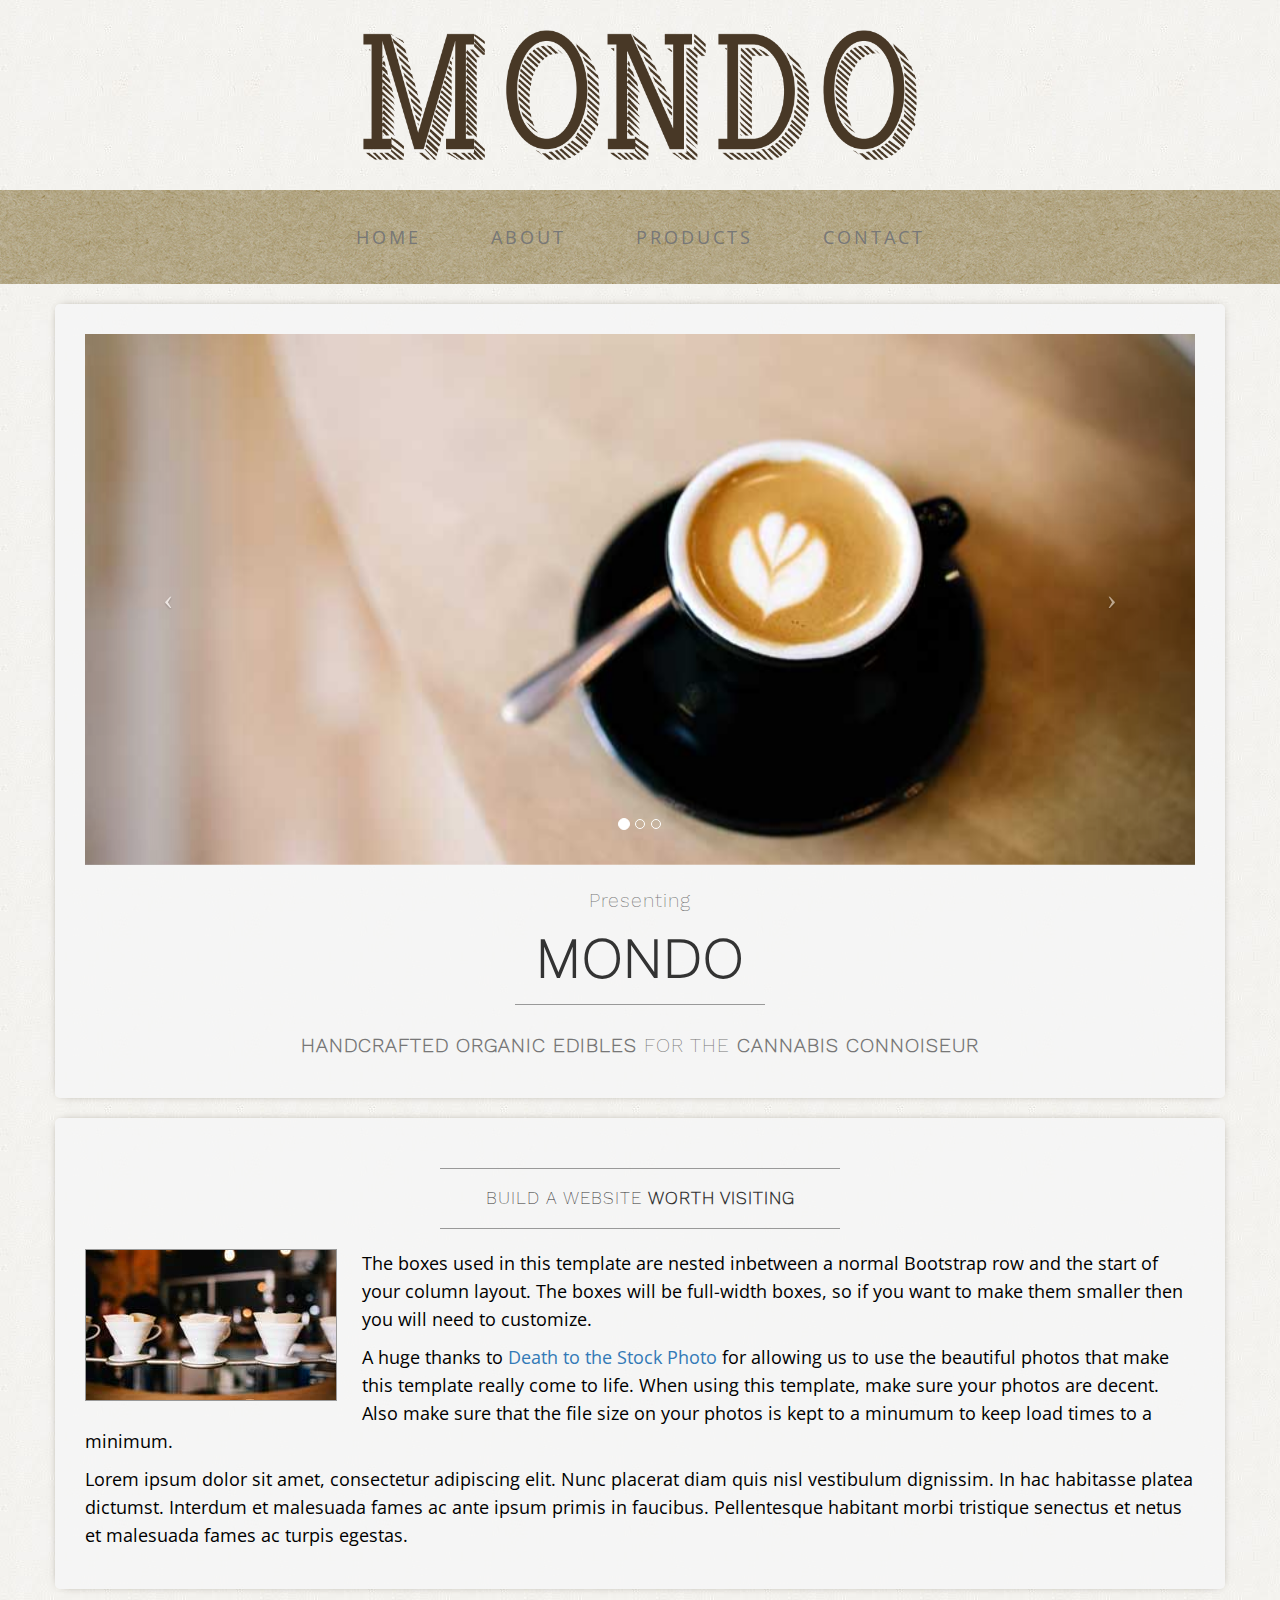
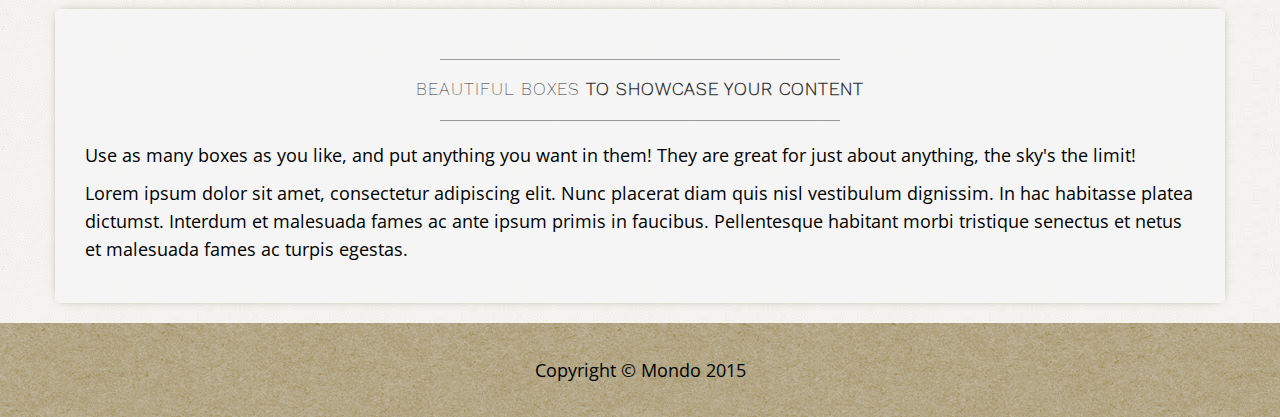
==== index.html @ 5344f94f "Fixed titles and expanded product page" ====
<!DOCTYPE html>
<html lang="en">

<head>

    <meta charset="utf-8">
    <meta http-equiv="X-UA-Compatible" content="IE=edge">
    <meta name="viewport" content="width=device-width, initial-scale=1">
    <meta name="description" content="">
    <meta name="author" content="">

    <title>Mondo - Home</title>

    <!-- Bootstrap Core CSS -->
    <link href="css/bootstrap.min.css" rel="stylesheet">

    <!-- Custom CSS -->
    <link href="css/business-casual.css" rel="stylesheet">

    <!-- Fonts -->
    <link href="http://fonts.googleapis.com/css?family=Open+Sans:300italic,400italic,600italic,700italic,800italic,400,300,600,700,800" rel="stylesheet" type="text/css">

    <link rel="icon" href="img/favicon.png">

    <!-- HTML5 Shim and Respond.js IE8 support of HTML5 elements and media queries -->
    <!-- WARNING: Respond.js doesn't work if you view the page via file:// -->
    <!--[if lt IE 9]>
        <script src="https://oss.maxcdn.com/libs/html5shiv/3.7.0/html5shiv.js"></script>
        <script src="https://oss.maxcdn.com/libs/respond.js/1.4.2/respond.min.js"></script>
    <![endif]-->

</head>

<body>

    <a href="index.html" class="brand"><img src="img/mondo-logo.png" /></a>

    <!-- Navigation -->
    <nav class="navbar navbar-default" role="navigation">
        <div class="container">
            <!-- Brand and toggle get grouped for better mobile display -->
            <div class="navbar-header">
                <button type="button" class="navbar-toggle" data-toggle="collapse" data-target="#bs-example-navbar-collapse-1">
                    <span class="sr-only">Toggle navigation</span>
                    <span class="icon-bar"></span>
                    <span class="icon-bar"></span>
                    <span class="icon-bar"></span>
                </button>
                <!-- navbar-brand is hidden on larger screens, but visible when the menu is collapsed -->
                <a class="navbar-brand" href="index.html"><img src="img/mondo-logo.png" /></a>
            </div>
            <!-- Collect the nav links, forms, and other content for toggling -->
            <div class="collapse navbar-collapse" id="bs-example-navbar-collapse-1">
                <ul class="nav navbar-nav">
                    <li>
                        <a href="index.html">Home</a>
                    </li>
                    <li>
                        <a href="about.html">About</a>
                    </li>
                    <li>
                        <a href="products.html">Products</a>
                    </li>
                    <li>
                        <a href="contact.html">Contact</a>
                    </li>
                </ul>
            </div>
            <!-- /.navbar-collapse -->
        </div>
        <!-- /.container -->
    </nav>

    <div class="container">

        <div class="row">
            <div class="box">
                <div class="col-lg-12 text-center">
                    <div id="carousel-example-generic" class="carousel slide">
                        <!-- Indicators -->
                        <ol class="carousel-indicators hidden-xs">
                            <li data-target="#carousel-example-generic" data-slide-to="0" class="active"></li>
                            <li data-target="#carousel-example-generic" data-slide-to="1"></li>
                            <li data-target="#carousel-example-generic" data-slide-to="2"></li>
                        </ol>

                        <!-- Wrapper for slides -->
                        <div class="carousel-inner">
                            <div class="item active">
                                <img class="img-responsive img-full" src="img/slide-1.jpg" alt="">
                            </div>
                            <div class="item">
                                <img class="img-responsive img-full" src="img/slide-2.jpg" alt="">
                            </div>
                            <div class="item">
                                <img class="img-responsive img-full" src="img/slide-3.jpg" alt="">
                            </div>
                        </div>

                        <!-- Controls -->
                        <a class="left carousel-control" href="#carousel-example-generic" data-slide="prev">
                            <span class="icon-prev"></span>
                        </a>
                        <a class="right carousel-control" href="#carousel-example-generic" data-slide="next">
                            <span class="icon-next"></span>
                        </a>
                    </div>
                    <h2 class="brand-before">
                        <small>Presenting</small>
                    </h2>
                    <h1 class="brand-name">MONDO</h1>
                    <hr class="tagline-divider">
                    <h2>
                        <small><strong>Handcrafted Organic Edibles</strong> for the
                            <strong>Cannabis Connoiseur</strong>
                        </small>
                    </h2>
                </div>
            </div>
        </div>

        <div class="row">
            <div class="box">
                <div class="col-lg-12">
                    <hr>
                    <h2 class="intro-text text-center">Build a website
                        <strong>worth visiting</strong>
                    </h2>
                    <hr>
                    <img class="img-responsive img-border img-left" src="img/intro-pic.jpg" alt="">
                    <hr class="visible-xs">
                    <p>The boxes used in this template are nested inbetween a normal Bootstrap row and the start of your column layout. The boxes will be full-width boxes, so if you want to make them smaller then you will need to customize.</p>
                    <p>A huge thanks to <a href="http://join.deathtothestockphoto.com/" target="_blank">Death to the Stock Photo</a> for allowing us to use the beautiful photos that make this template really come to life. When using this template, make sure your photos are decent. Also make sure that the file size on your photos is kept to a minumum to keep load times to a minimum.</p>
                    <p>Lorem ipsum dolor sit amet, consectetur adipiscing elit. Nunc placerat diam quis nisl vestibulum dignissim. In hac habitasse platea dictumst. Interdum et malesuada fames ac ante ipsum primis in faucibus. Pellentesque habitant morbi tristique senectus et netus et malesuada fames ac turpis egestas.</p>
                </div>
            </div>
        </div>

        <div class="row">
            <div class="box">
                <div class="col-lg-12">
                    <hr>
                    <h2 class="intro-text text-center">Beautiful boxes
                        <strong>to showcase your content</strong>
                    </h2>
                    <hr>
                    <p>Use as many boxes as you like, and put anything you want in them! They are great for just about anything, the sky's the limit!</p>
                    <p>Lorem ipsum dolor sit amet, consectetur adipiscing elit. Nunc placerat diam quis nisl vestibulum dignissim. In hac habitasse platea dictumst. Interdum et malesuada fames ac ante ipsum primis in faucibus. Pellentesque habitant morbi tristique senectus et netus et malesuada fames ac turpis egestas.</p>
                </div>
            </div>
        </div>

    </div>
    <!-- /.container -->

    <footer>
        <div class="container">
            <div class="row">
                <div class="col-lg-12 text-center">
                    <p>Copyright &copy; Mondo 2015</p>
                </div>
            </div>
        </div>
    </footer>

    <!-- jQuery -->
    <script src="js/jquery.js"></script>

    <!-- Bootstrap Core JavaScript -->
    <script src="js/bootstrap.min.js"></script>

    <!-- Script to Activate the Carousel -->
    <script>
    $('.carousel').carousel({
        interval: 5000 //changes the speed
    })
    </script>

</body>

</html>
---- css/business-casual.css ----
/*!
 * Start Bootstrap - Business Casual Bootstrap Theme (http://startbootstrap.com)
 * Code licensed under the Apache License v2.0.
 * For details, see http://www.apache.org/licenses/LICENSE-2.0.
 */

 @font-face {
	font-family: WorkSans-Thin;
	src: url(../fonts/WorkSans-Thin.otf);
 }
 
body {
    font-family: "Open Sans","Helvetica Neue",Helvetica,Arial,sans-serif;
    background: #fbfbfb url('../img/paper-bg.jpg');
}

h1,
h2,
h3,
h4,
h5,
h6 {
    text-transform: uppercase;
    font-family: WorkSans-Thin,"Helvetica Neue",Helvetica,Arial,sans-serif;
    font-weight: 700;
    letter-spacing: 1px;
}

p {
    font-size: 1.25em;
    line-height: 1.6;
    color: #000;
}

hr {
    max-width: 400px;
    border-color: #999999;
}

.brand,
.address-bar {
    display: none;
}

.navbar-brand {
    text-transform: uppercase;
    font-weight: 900;
    letter-spacing: 2px;
	padding: 5px;
}

.navbar-brand img {
	height: 40px;
}

.navbar-nav {
    text-transform: uppercase;
    font-weight: 400;
    letter-spacing: 3px;
}

.navbar-header {
	background: rgba(245,245,245,0.9) url('../img/brown-bg.png');
}

.img-full {
    min-width: 100%;
}

.brand-before,
.brand-name {
    text-transform: capitalize;
}

.brand-before {
    margin: 15px 0;
}

.brand-name {
    margin: 0;
    font-size: 4em;
}

.tagline-divider {
    margin: 15px auto 3px;
    max-width: 250px;
    border-color: #999999;
}

.box {
    margin-bottom: 20px;
    padding: 30px 15px;
    background: #fefefe;
    background: rgba(245,245,245,0.9);
	border-radius: 5px;
	box-shadow: 0 0 10px -6px #3f2e1b;
	
}

.intro-text {
    text-transform: uppercase;
    font-size: 1.25em;
    font-weight: 400;
    letter-spacing: 1px;
}

.img-border {
    float: none;
    margin: 0 auto 0;
    border: #999999 solid 1px;
}

.img-left {
    float: none;
    margin: 0 auto 0;
}

footer {
    background: #fff;
    background: rgba(245,245,245,0.9) url('../img/brown-bg.png');
}

footer p {
    margin: 0;
    padding: 33px 0;
}

@media screen and (min-width:768px) {
    .brand {
        display: inherit;
        margin: 0;
        padding: 30px 0 30px;
        text-align: center;
        text-shadow: 1px 1px 2px rgba(0,0,0,0.5);
        font-family: WorkSans-Thin,"Helvetica Neue",Helvetica,Arial,sans-serif;
        font-size: 5em;
        font-weight: 700;
        line-height: normal;
        color: #fff;
    }
	
	.brand img {
		height: 130px;
	}

    .top-divider {
        margin-top: 0;
    }

    .img-left {
        float: left;
        margin-right: 25px;
    }

    .address-bar {
        display: inherit;
        margin: 0;
        padding: 0 0 40px;
        text-align: center;
        text-shadow: 1px 1px 2px rgba(0,0,0,0.5);
        text-transform: uppercase;
        font-size: 1.25em;
        font-weight: 400;
        letter-spacing: 3px;
        color: #fff;
    }

    .navbar {
        border-radius: 0;
    }

    .navbar-header {
        display: none;
    }

    .navbar {
        min-height: 0;
    }

    .navbar-default {
        border: none;
        background: rgba(245,245,245,0.9) url('../img/brown-bg.png');
    }

    .nav>li>a {
        padding: 35px;
    }

    .navbar-nav>li>a {
        line-height: normal;
    }

    .navbar-nav {
        display: table;
        float: none;
        margin: 0 auto;
        table-layout: fixed;
        font-size: 1.25em;
    }
}

@media screen and (min-width:1200px) {
    .box:after {
        content: '';
        display: table;
        clear: both;
    }
}
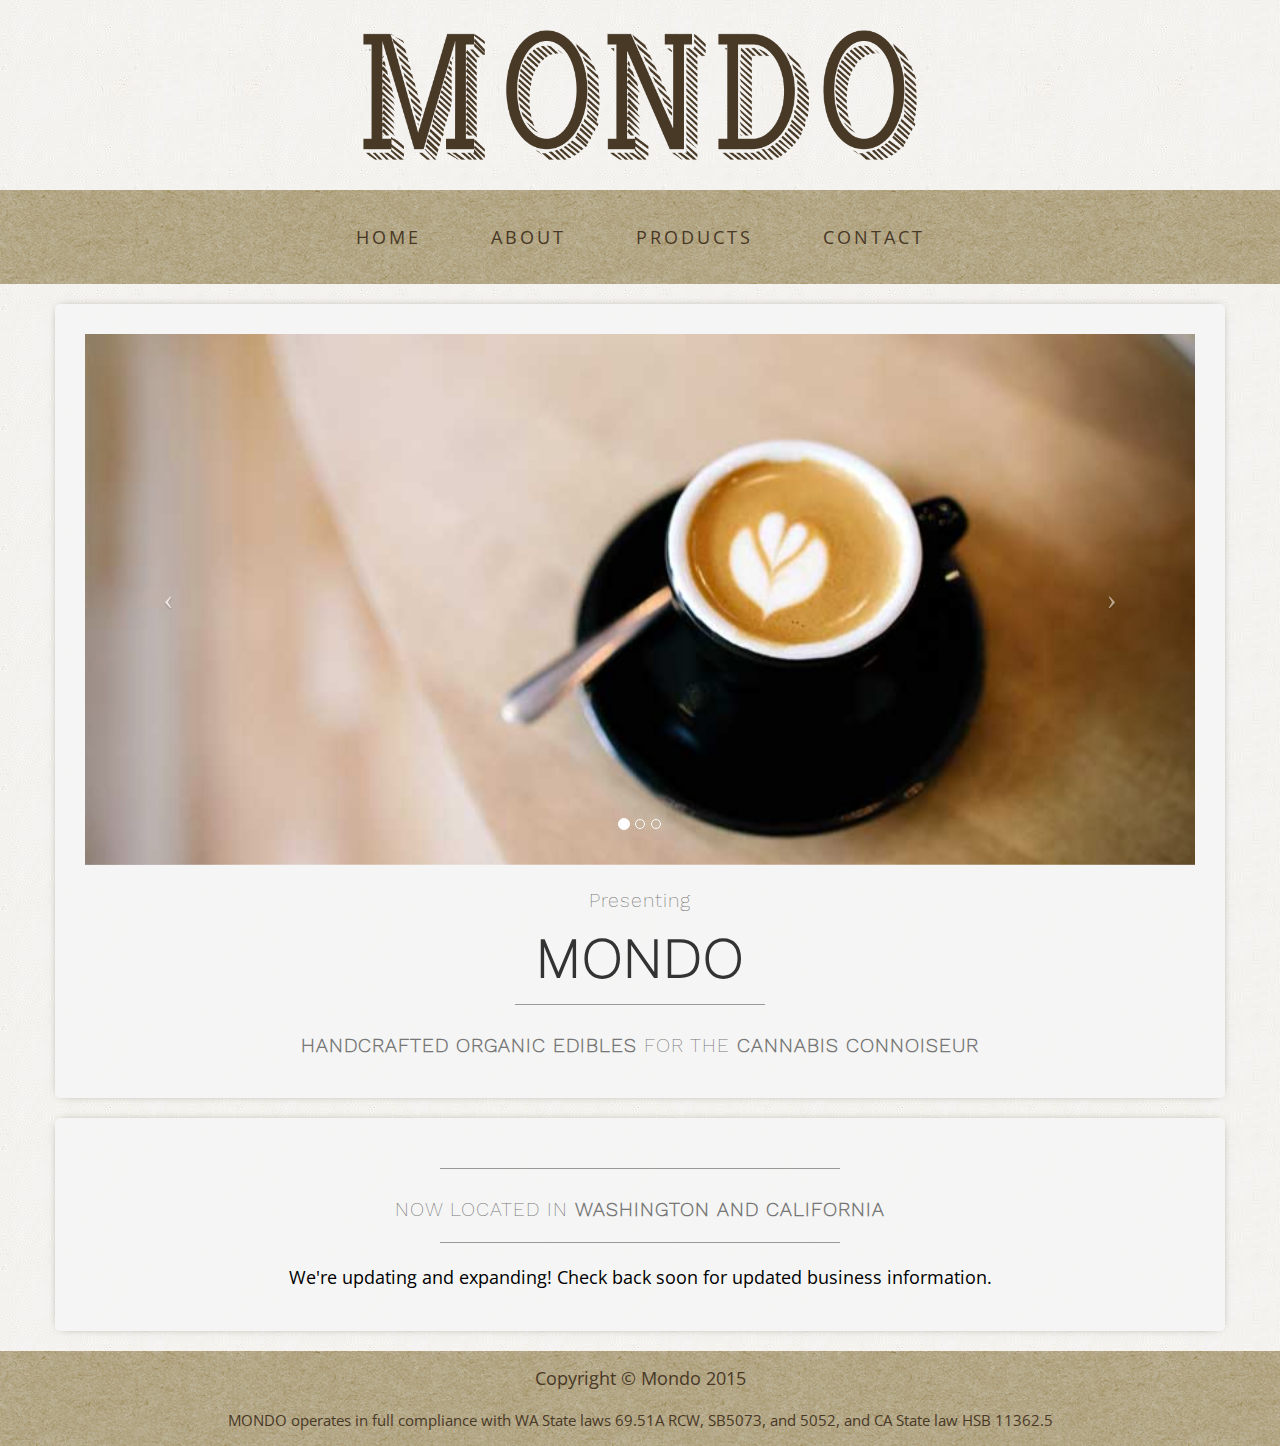
==== commit ad9b20b2: "Updated copy on all pages, and colours" ====
--- a/index.html
+++ b/index.html
@@ -121,31 +121,11 @@
 
         <div class="row">
             <div class="box">
-                <div class="col-lg-12">
-                    <hr>
-                    <h2 class="intro-text text-center">Build a website
-                        <strong>worth visiting</strong>
-                    </h2>
-                    <hr>
-                    <img class="img-responsive img-border img-left" src="img/intro-pic.jpg" alt="">
-                    <hr class="visible-xs">
-                    <p>The boxes used in this template are nested inbetween a normal Bootstrap row and the start of your column layout. The boxes will be full-width boxes, so if you want to make them smaller then you will need to customize.</p>
-                    <p>A huge thanks to <a href="http://join.deathtothestockphoto.com/" target="_blank">Death to the Stock Photo</a> for allowing us to use the beautiful photos that make this template really come to life. When using this template, make sure your photos are decent. Also make sure that the file size on your photos is kept to a minumum to keep load times to a minimum.</p>
-                    <p>Lorem ipsum dolor sit amet, consectetur adipiscing elit. Nunc placerat diam quis nisl vestibulum dignissim. In hac habitasse platea dictumst. Interdum et malesuada fames ac ante ipsum primis in faucibus. Pellentesque habitant morbi tristique senectus et netus et malesuada fames ac turpis egestas.</p>
-                </div>
-            </div>
-        </div>
-
-        <div class="row">
-            <div class="box">
-                <div class="col-lg-12">
-                    <hr>
-                    <h2 class="intro-text text-center">Beautiful boxes
-                        <strong>to showcase your content</strong>
-                    </h2>
-                    <hr>
-                    <p>Use as many boxes as you like, and put anything you want in them! They are great for just about anything, the sky's the limit!</p>
-                    <p>Lorem ipsum dolor sit amet, consectetur adipiscing elit. Nunc placerat diam quis nisl vestibulum dignissim. In hac habitasse platea dictumst. Interdum et malesuada fames ac ante ipsum primis in faucibus. Pellentesque habitant morbi tristique senectus et netus et malesuada fames ac turpis egestas.</p>
+                <div class="col-lg-12 text-center">
+                    <hr/>
+                    <h2><small>Now Located in <strong>Washington and California</strong></small></h2>
+                    <hr/>
+                    <p>We're updating and expanding! Check back soon for updated business information.</p>
                 </div>
             </div>
         </div>
@@ -158,6 +138,7 @@
             <div class="row">
                 <div class="col-lg-12 text-center">
                     <p>Copyright &copy; Mondo 2015</p>
+                    <p><small>MONDO operates in full compliance with WA State laws 69.51A RCW, SB5073, and 5052, and CA State law HSB 11362.5</small></p>
                 </div>
             </div>
         </div>
--- a/css/business-casual.css
+++ b/css/business-casual.css
@@ -121,8 +121,9 @@
 }
 
 footer p {
-    margin: 0;
-    padding: 33px 0;
+    margin: 13px 0;
+    padding: 0;
+    color: #483826;
 }
 
 @media screen and (min-width:768px) {
@@ -182,6 +183,14 @@
         background: rgba(245,245,245,0.9) url('../img/brown-bg.png');
     }
 
+    .navbar-default .navbar-nav>li>a {
+        color: #483826;
+    }
+
+    .navbar-default .navbar-nav>li>a:hover {
+        color: #dddddd;
+    }
+
     .nav>li>a {
         padding: 35px;
     }
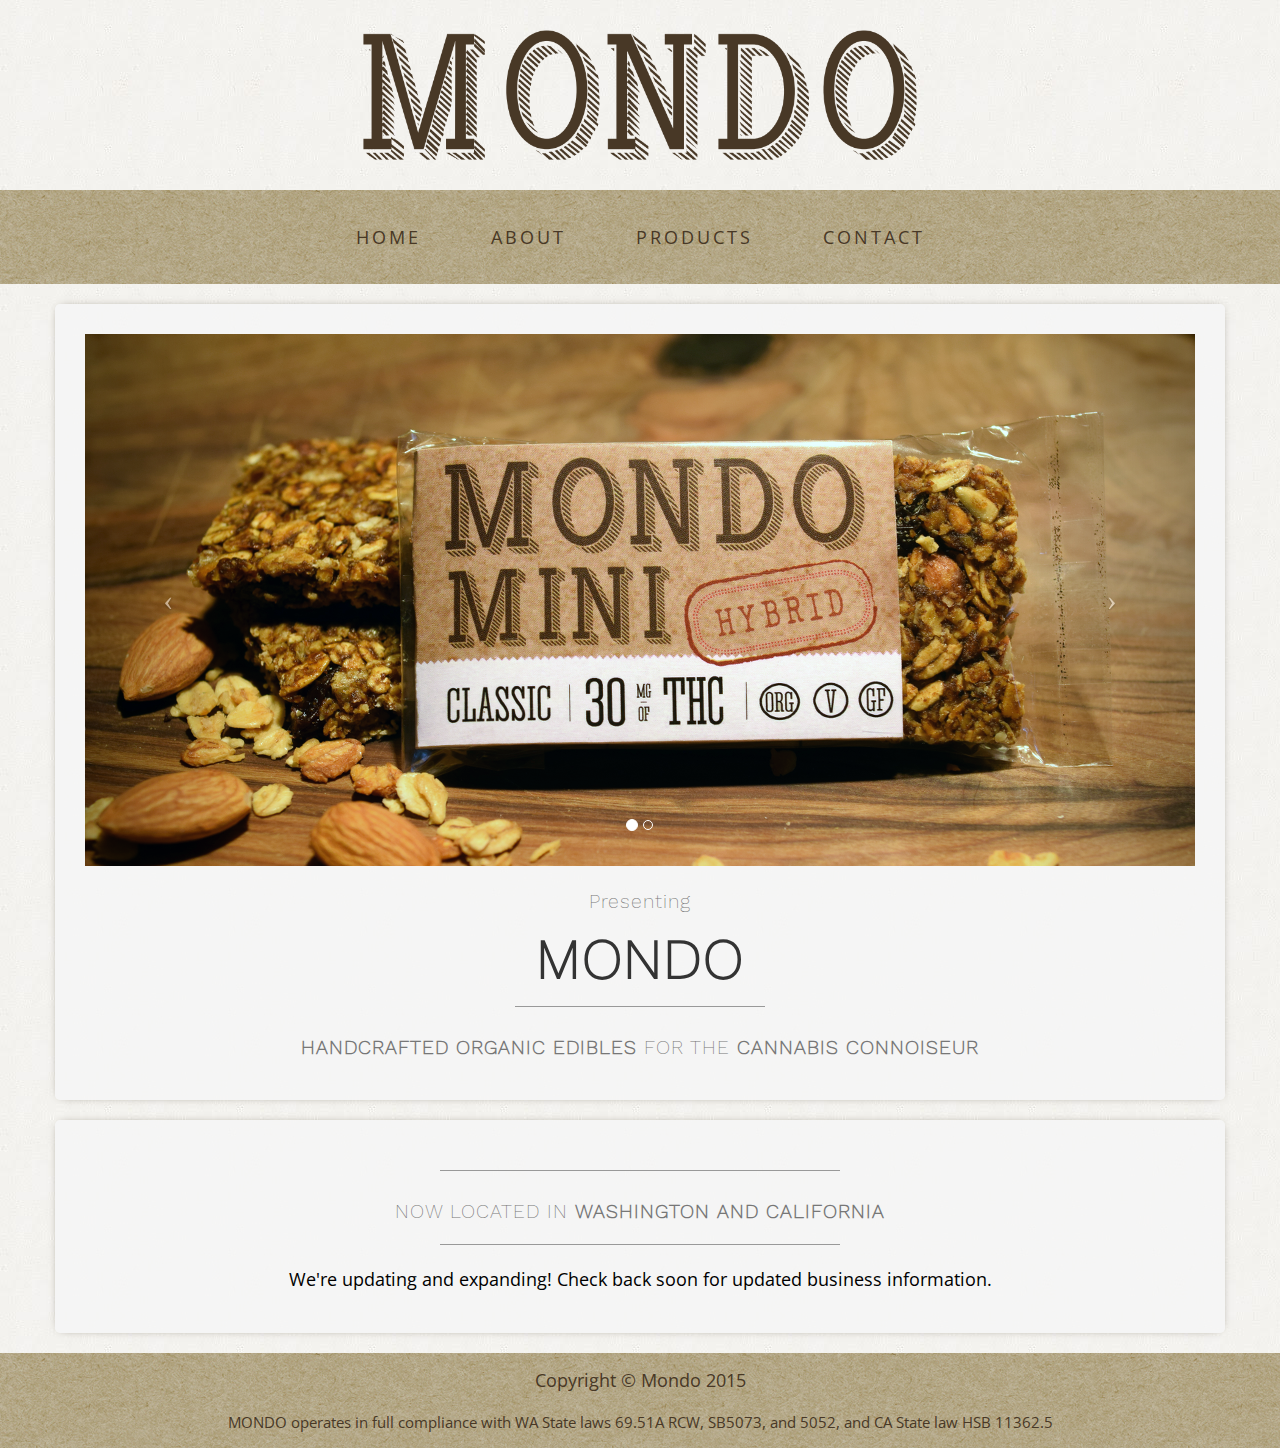
==== commit 813016a7: "Added intermediate images" ====
--- a/index.html
+++ b/index.html
@@ -33,7 +33,7 @@
 
 <body>
 
-    <a href="index.html" class="brand"><img src="img/mondo-logo.png" /></a>
+    <a href="/" class="brand"><img src="img/mondo-logo.png" /></a>
 
     <!-- Navigation -->
     <nav class="navbar navbar-default" role="navigation">
@@ -47,13 +47,13 @@
                     <span class="icon-bar"></span>
                 </button>
                 <!-- navbar-brand is hidden on larger screens, but visible when the menu is collapsed -->
-                <a class="navbar-brand" href="index.html"><img src="img/mondo-logo.png" /></a>
+                <a class="navbar-brand" href="/"><img src="img/mondo-logo.png" /></a>
             </div>
             <!-- Collect the nav links, forms, and other content for toggling -->
             <div class="collapse navbar-collapse" id="bs-example-navbar-collapse-1">
                 <ul class="nav navbar-nav">
                     <li>
-                        <a href="index.html">Home</a>
+                        <a href="/">Home</a>
                     </li>
                     <li>
                         <a href="about.html">About</a>
@@ -81,19 +81,15 @@
                         <ol class="carousel-indicators hidden-xs">
                             <li data-target="#carousel-example-generic" data-slide-to="0" class="active"></li>
                             <li data-target="#carousel-example-generic" data-slide-to="1"></li>
-                            <li data-target="#carousel-example-generic" data-slide-to="2"></li>
                         </ol>
 
                         <!-- Wrapper for slides -->
                         <div class="carousel-inner">
                             <div class="item active">
-                                <img class="img-responsive img-full" src="img/slide-1.jpg" alt="">
+                                <img class="img-responsive img-full" src="img/home-minibar.png" alt="">
                             </div>
                             <div class="item">
-                                <img class="img-responsive img-full" src="img/slide-2.jpg" alt="">
-                            </div>
-                            <div class="item">
-                                <img class="img-responsive img-full" src="img/slide-3.jpg" alt="">
+                                <img class="img-responsive img-full" src="img/home-mondobar.png" alt="">
                             </div>
                         </div>
 
--- a/css/business-casual.css
+++ b/css/business-casual.css
@@ -99,7 +99,7 @@
 
 .intro-text {
     text-transform: uppercase;
-    font-size: 1.25em;
+    font-size: 1.65em;
     font-weight: 400;
     letter-spacing: 1px;
 }
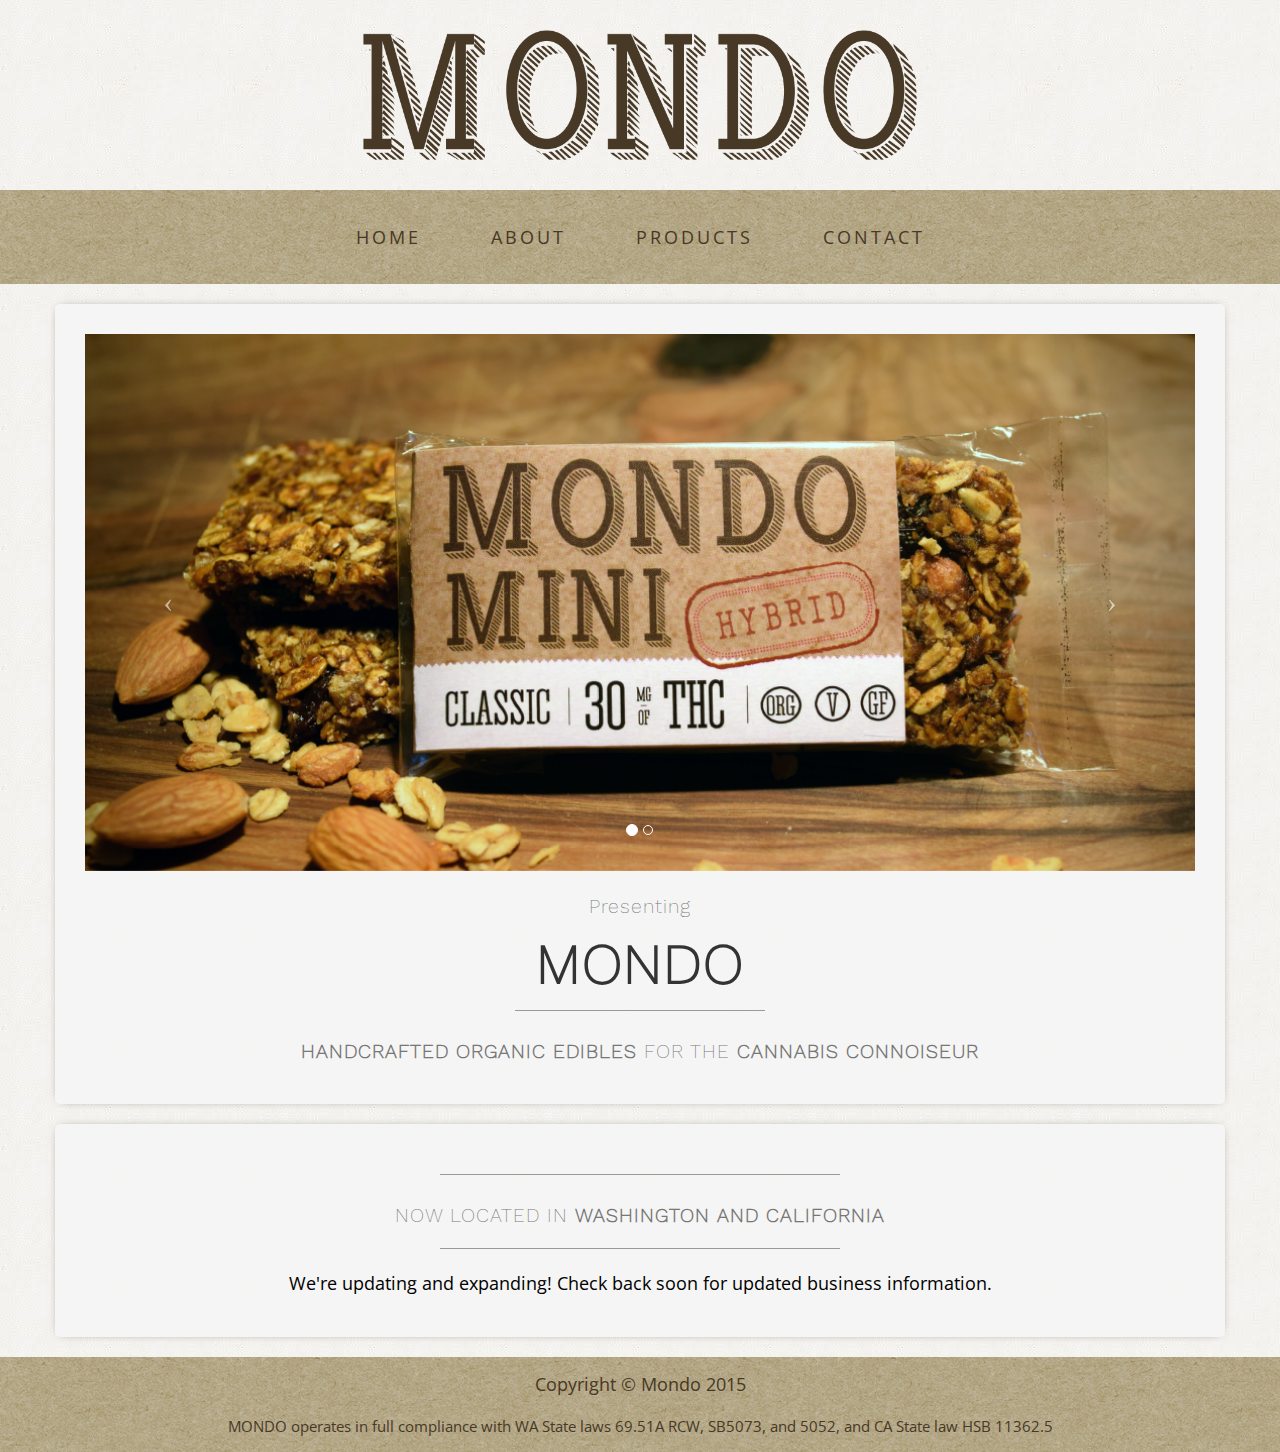
==== commit 932b381d: "Fixed MONDO text caps" ====
--- a/index.html
+++ b/index.html
@@ -9,7 +9,7 @@
     <meta name="description" content="">
     <meta name="author" content="">
 
-    <title>Mondo - Home</title>
+    <title>MONDO - Home</title>
 
     <!-- Bootstrap Core CSS -->
     <link href="css/bootstrap.min.css" rel="stylesheet">
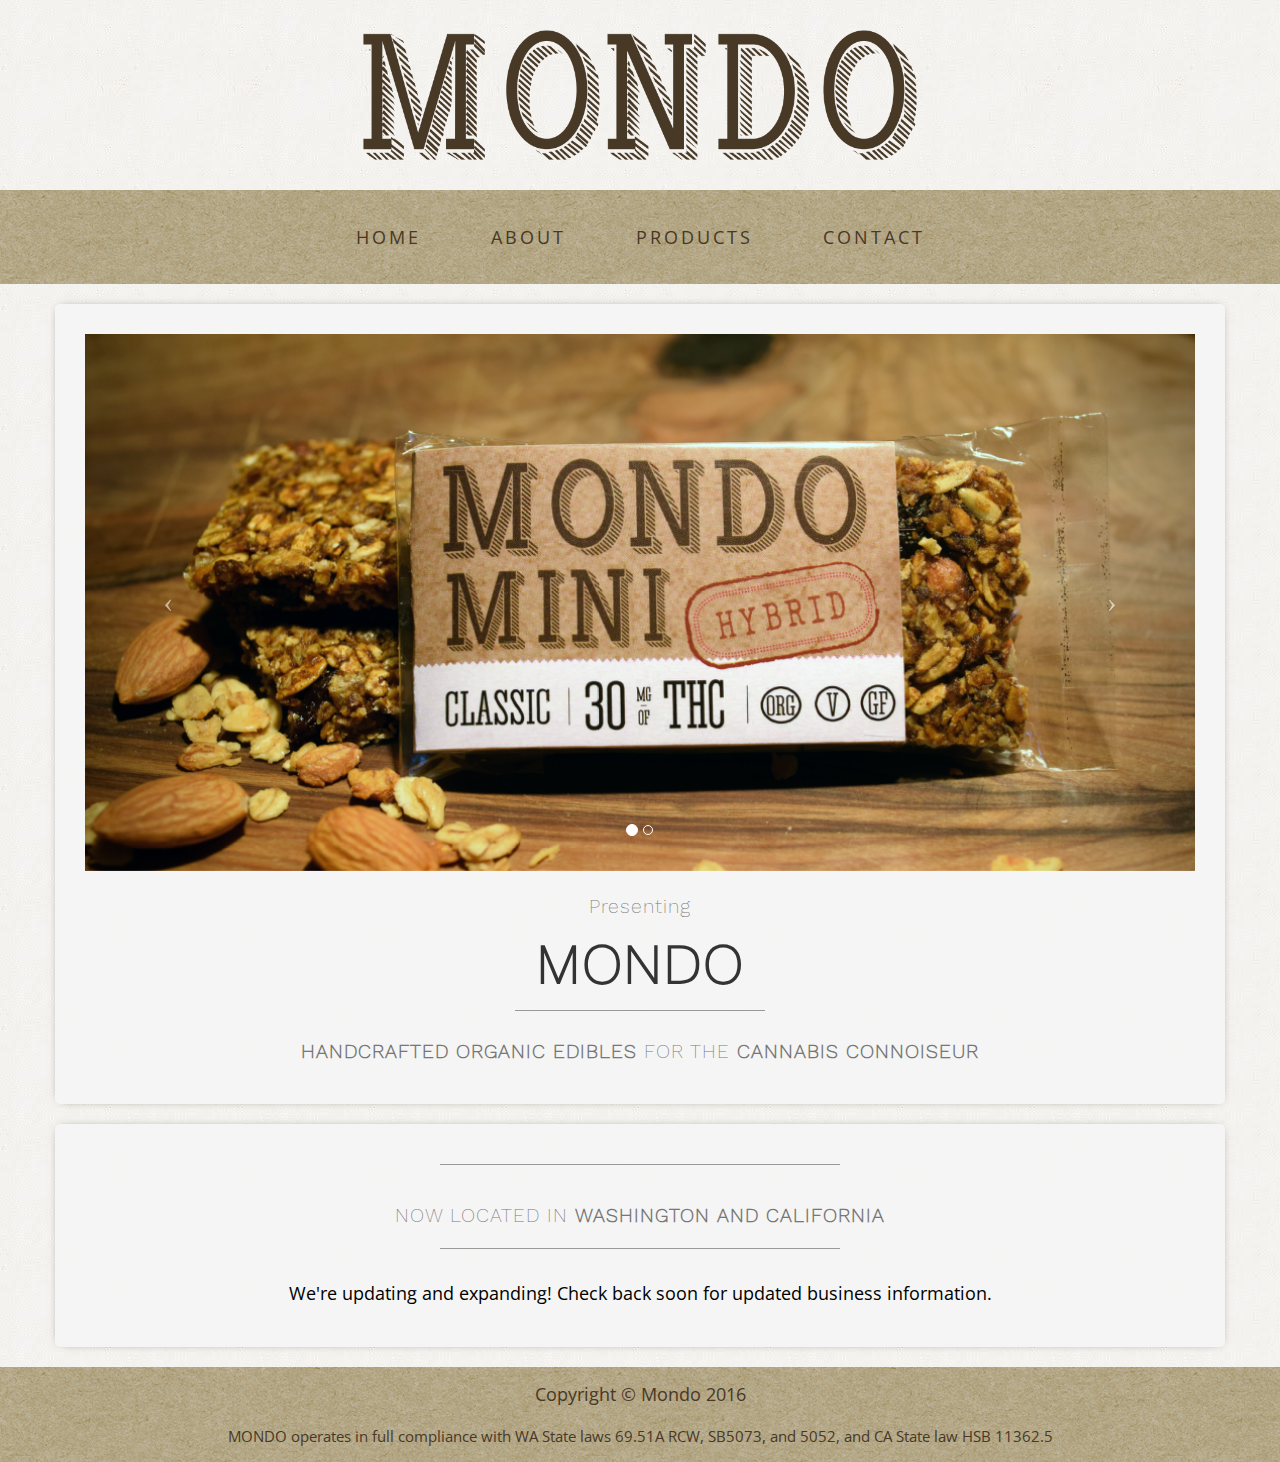
==== commit 20551734: "Updated copyright to 20016" ====
--- a/index.html
+++ b/index.html
@@ -133,7 +133,7 @@
         <div class="container">
             <div class="row">
                 <div class="col-lg-12 text-center">
-                    <p>Copyright &copy; Mondo 2015</p>
+                    <p>Copyright &copy; Mondo 2016</p>
                     <p><small>MONDO operates in full compliance with WA State laws 69.51A RCW, SB5073, and 5052, and CA State law HSB 11362.5</small></p>
                 </div>
             </div>
@@ -153,6 +153,17 @@
     })
     </script>
 
+    <script>
+        (function(i,s,o,g,r,a,m){i['GoogleAnalyticsObject']=r;i[r]=i[r]||function(){
+                    (i[r].q=i[r].q||[]).push(arguments)},i[r].l=1*new Date();a=s.createElement(o),
+                m=s.getElementsByTagName(o)[0];a.async=1;a.src=g;m.parentNode.insertBefore(a,m)
+        })(window,document,'script','//www.google-analytics.com/analytics.js','ga');
+
+        ga('create', 'UA-66571127-1', 'auto');
+        ga('send', 'pageview');
+
+    </script>
+
 </body>
 
 </html>
--- a/css/business-casual.css
+++ b/css/business-casual.css
@@ -35,6 +35,8 @@
 hr {
     max-width: 400px;
     border-color: #999999;
+    margin-top: 20px;
+    margin-bottom: 30px;
 }
 
 .brand,
@@ -102,6 +104,7 @@
     font-size: 1.65em;
     font-weight: 400;
     letter-spacing: 1px;
+    margin-top: -10px;
 }
 
 .img-border {
@@ -214,4 +217,8 @@
         display: table;
         clear: both;
     }
+}
+
+hr:first-child {
+    margin-top: 10px;
 }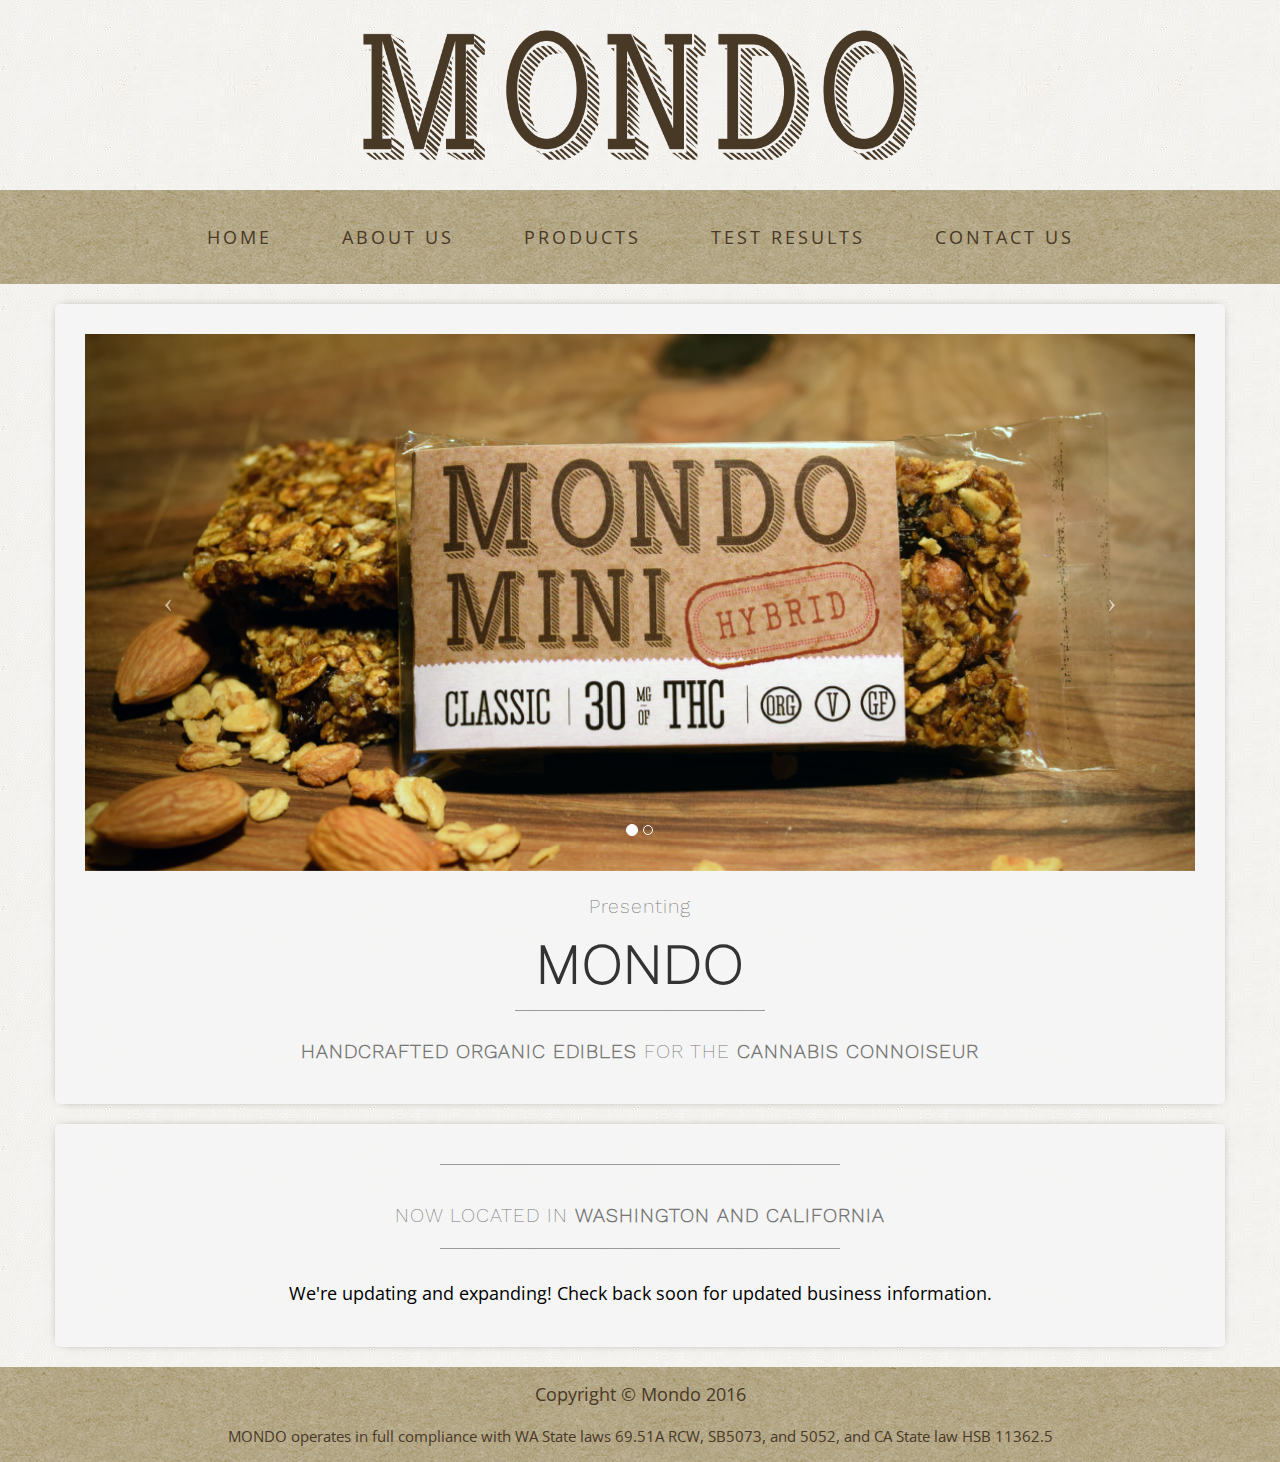
==== commit 48bc2bec: "Added initial testing page with links on other pages, changed menu names" ====
--- a/index.html
+++ b/index.html
@@ -56,13 +56,16 @@
                         <a href="/">Home</a>
                     </li>
                     <li>
-                        <a href="about.html">About</a>
+                        <a href="about.html">About Us</a>
                     </li>
                     <li>
                         <a href="products.html">Products</a>
                     </li>
                     <li>
-                        <a href="contact.html">Contact</a>
+                        <a href="testing.html">Test Results</a>
+                    </li>
+                    <li>
+                        <a href="contact.html">Contact Us</a>
                     </li>
                 </ul>
             </div>
--- a/css/business-casual.css
+++ b/css/business-casual.css
@@ -221,4 +221,45 @@
 
 hr:first-child {
     margin-top: 10px;
+}
+
+#dispensarymap {
+    height:400px;
+    width:100%;
+    margin-bottom: 20px;
+}
+.gm-style-iw * {
+    display: block;
+}
+.gm-style-iw h4, .gm-style-iw p {
+    margin: 0;
+    padding: 0;
+}
+.gm-style-iw a {
+    color: #4272db;
+}
+#dispensary-list {
+    padding: 0px;
+    margin: 0 -15px;
+    pointer-events: none;
+    height:400px;
+    background: no-repeat center;
+}
+#dispensary-list li {
+    display: block;
+    list-style-type: none;
+    background-color: #fdfdfd;
+    padding: 10px;
+    margin-bottom: 5px;
+    cursor: pointer; cursor: hand;
+}
+#dispensary-list li:hover {
+    background-color: #d0d0d0;
+}
+#dispensary-list li:active {
+    background-color: #ffffff;
+}
+#dispensary-list li h3 {
+    font-size: 1.2em;
+    margin: 0px;
 }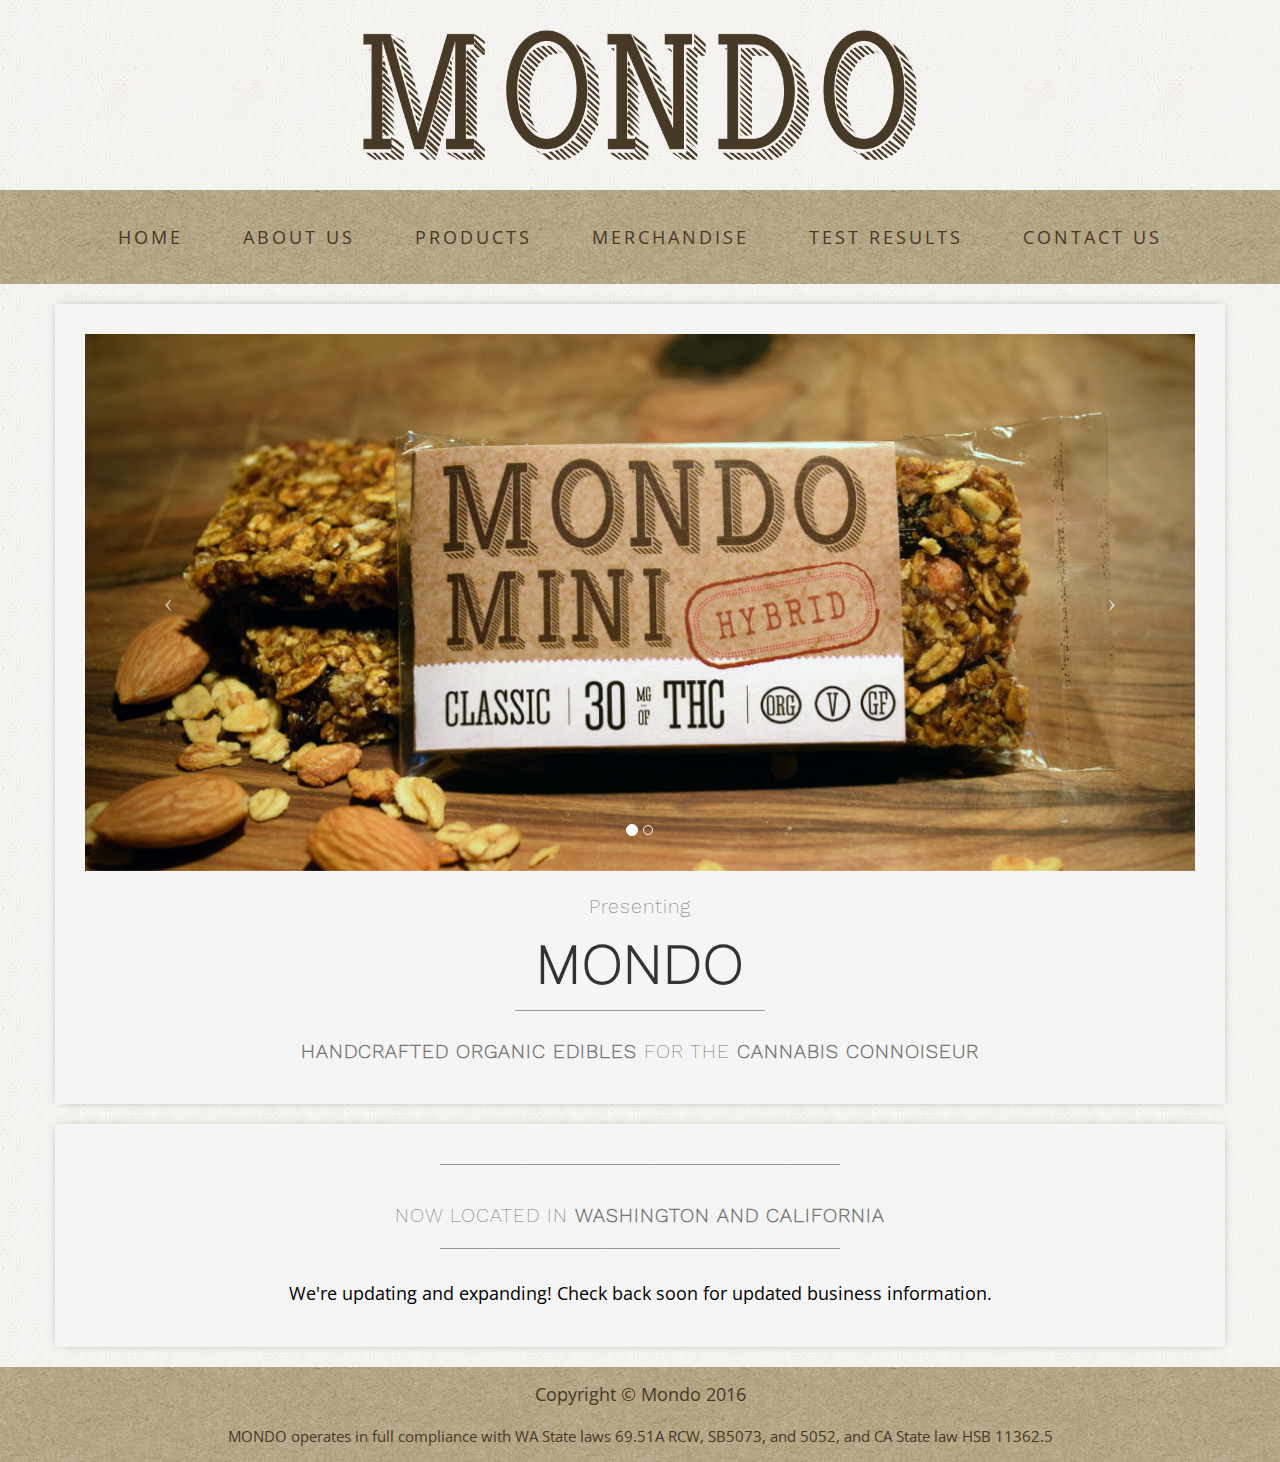
==== commit 68cdf3c4: "Added merchandise page and shopify buttons" ====
--- a/index.html
+++ b/index.html
@@ -60,6 +60,9 @@
                     </li>
                     <li>
                         <a href="products.html">Products</a>
+                    </li>
+                    <li>
+                        <a href="merchandise.html">Merchandise</a>
                     </li>
                     <li>
                         <a href="testing.html">Test Results</a>
--- a/css/business-casual.css
+++ b/css/business-casual.css
@@ -59,10 +59,15 @@
     text-transform: uppercase;
     font-weight: 400;
     letter-spacing: 3px;
+    text-align: center;
 }
 
 .navbar-header {
 	background: rgba(245,245,245,0.9) url('../img/brown-bg.png');
+}
+
+.nav>li {
+    display: inline-block;
 }
 
 .img-full {
@@ -195,7 +200,7 @@
     }
 
     .nav>li>a {
-        padding: 35px;
+        padding: 35px 30px;
     }
 
     .navbar-nav>li>a {
@@ -209,6 +214,10 @@
         table-layout: fixed;
         font-size: 1.25em;
     }
+
+    .navbar-nav>li {
+        float:none;
+    }
 }
 
 @media screen and (min-width:1200px) {
@@ -221,45 +230,4 @@
 
 hr:first-child {
     margin-top: 10px;
-}
-
-#dispensarymap {
-    height:400px;
-    width:100%;
-    margin-bottom: 20px;
-}
-.gm-style-iw * {
-    display: block;
-}
-.gm-style-iw h4, .gm-style-iw p {
-    margin: 0;
-    padding: 0;
-}
-.gm-style-iw a {
-    color: #4272db;
-}
-#dispensary-list {
-    padding: 0px;
-    margin: 0 -15px;
-    pointer-events: none;
-    height:400px;
-    background: no-repeat center;
-}
-#dispensary-list li {
-    display: block;
-    list-style-type: none;
-    background-color: #fdfdfd;
-    padding: 10px;
-    margin-bottom: 5px;
-    cursor: pointer; cursor: hand;
-}
-#dispensary-list li:hover {
-    background-color: #d0d0d0;
-}
-#dispensary-list li:active {
-    background-color: #ffffff;
-}
-#dispensary-list li h3 {
-    font-size: 1.2em;
-    margin: 0px;
 }